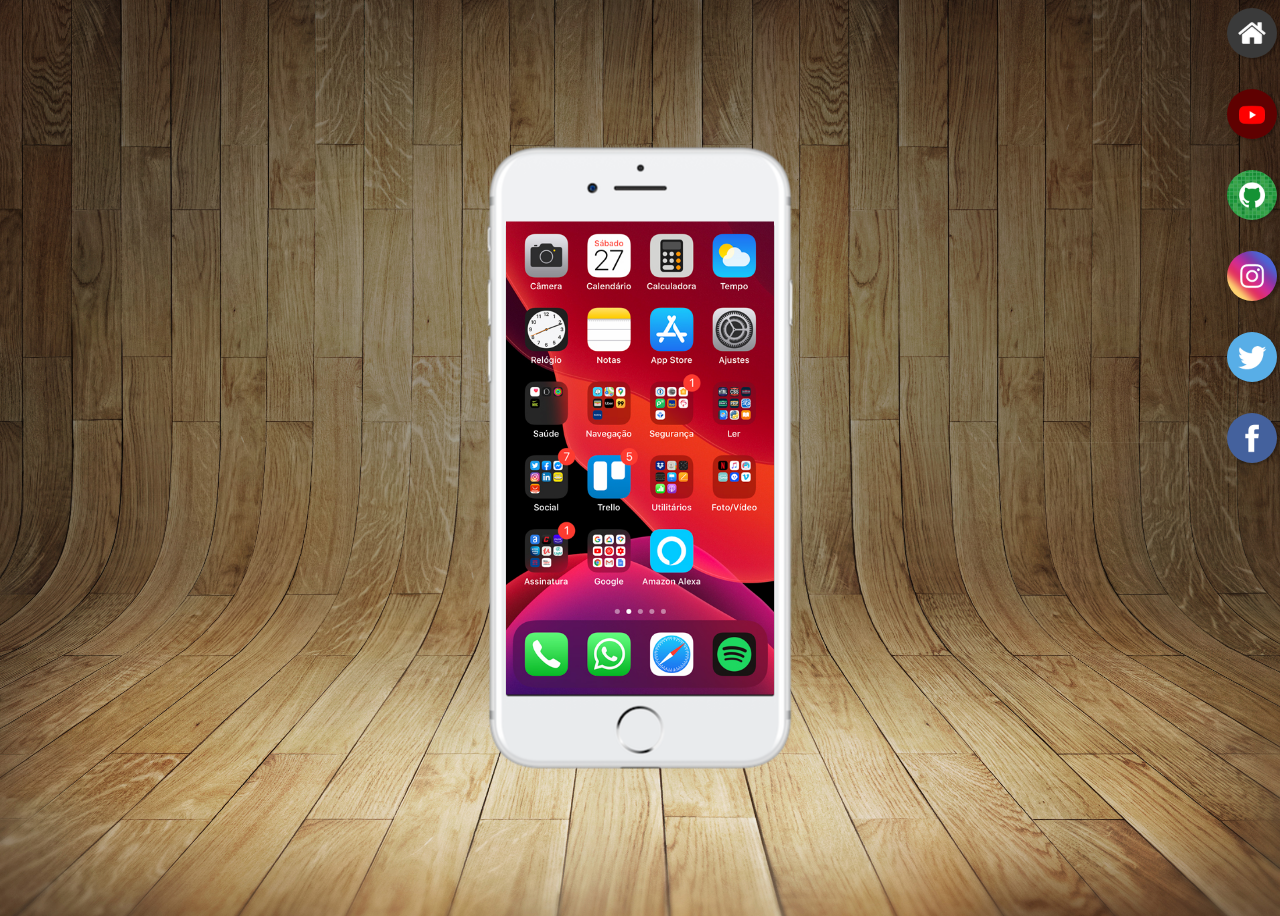
==== index.html @ 76bd3e07 "atualizei" ====
<!DOCTYPE html>
<html lang="pt-br">
<head>
  <meta charset="UTF-8">
  <meta name="viewport" content="width=device-width, initial-scale=1.0">
  <title>Projeto Redes Sociais</title>

  <style>
      body {
        position: relative;
        height: 100vh;
        background-image: url('imagens/fundo-madeira.jpg');
        background-position: right top;
        background-size: cover;
        background-repeat: no-repeat;

      }

      div > img {
        position: absolute;
        top: 50%;
        left: 50%;
        transform: translate(-50%, -50%);
        z-index: 1;
      }

      #image2 {
        position: absolute;
        top: 50%;
        left: 50%;
        transform: translate(-50%, -50%);
        z-index: 2;
        width: 268px;    
      }

      .imagem1 {
        position: absolute;
        top: 0%;
        right: 0%;
        transform: translate(10%, 0%);
        width: 50px;
        border-radius: 40px;
      }

      .imagem2 {
        position: absolute;
        top: 9%;
        right: 0%;
        transform: translate(10%, 0%);
        width: 50px;
        border-radius: 40px;
      }

      .imagem3 {
        position: absolute;
        top: 18%;
        right: 0%;
        transform: translate(10%, 0%);
        width: 50px;
        border-radius: 40px;
      }

      .imagem4 {
        position: absolute;
        top: 27%;
        right: 0%;
        transform: translate(10%, 0%);
        width: 50px;
        border-radius: 40px;
      }

      .imagem5 {
        position: absolute;
        top: 36%;
        right: 0%;
        transform: translate(10%, 0%);
        width: 50px;
        border-radius: 40px;
      }

      .imagem6 {
        position: absolute;
        top: 45%;
        right: 0%;
        transform: translate(10%, 0%);
        width: 50px;
        border-radius: 40px;
      }

      iframe {
        position: absolute;
        top: 50%;
        left: 50%;
        transform: translate(-50%, -50%);
        z-index: 3;
        width: 270px; 
        height: 475px;
        overflow-x: auto;
      }

      a img {
        box-shadow: 2px 2px 2px rgba(0, 0, 0, 0.219);
      }

      a img:hover {
        transform: scale(1, 1);
        transition: 1s;
        border: 1px solid white;
        
      }

      

  </style>
</head>
<body>
    <div>
        <img src="imagens/frame-iphone.png" alt="iPhone">
    </div>

    <div>
        <img id="image2" src="imagens/tela-home.jpg" alt="home">
    </div>
       <!-- iframe home -->
    <iframe frameborder="0" scrolling="yes" name="frame"></iframe>
       
    
    <a href="http://127.0.0.1:5501/Desafios/desafio%20rede%20social/index.html" targe="frame"><img class="imagem1" src="imagens/logo-home.jpg" alt=""></a>
       
       <a href="https://www.youtube.com/@GabrielaPereiradeOliveira-j2e" target="frame"><img class="imagem2" src="imagens/logo-youtube.jpg" alt=""></a>
       <a href="https://github.com/GabrielaOliveira27" target="frame"><img class="imagem3" src="imagens/logo-github.jpg" alt=""></a>
       <a href="https://www.instagram.com/" target="frame"><img class="imagem4" src="imagens/logo-instagram.jpg" alt=""></a>
       <a href="https://en.wikipedia.org/wiki/Twitter" target="frame"><img class="imagem5" src="imagens/logo-twitter.jpg" alt=""></a>
       
       <a href="https://www.facebook.com/gustavoguanabara/?locale=pt_BR" target="frame"><img class="imagem6" src="imagens/logo-facebook.jpg" alt=""></a>
</body>
</html>
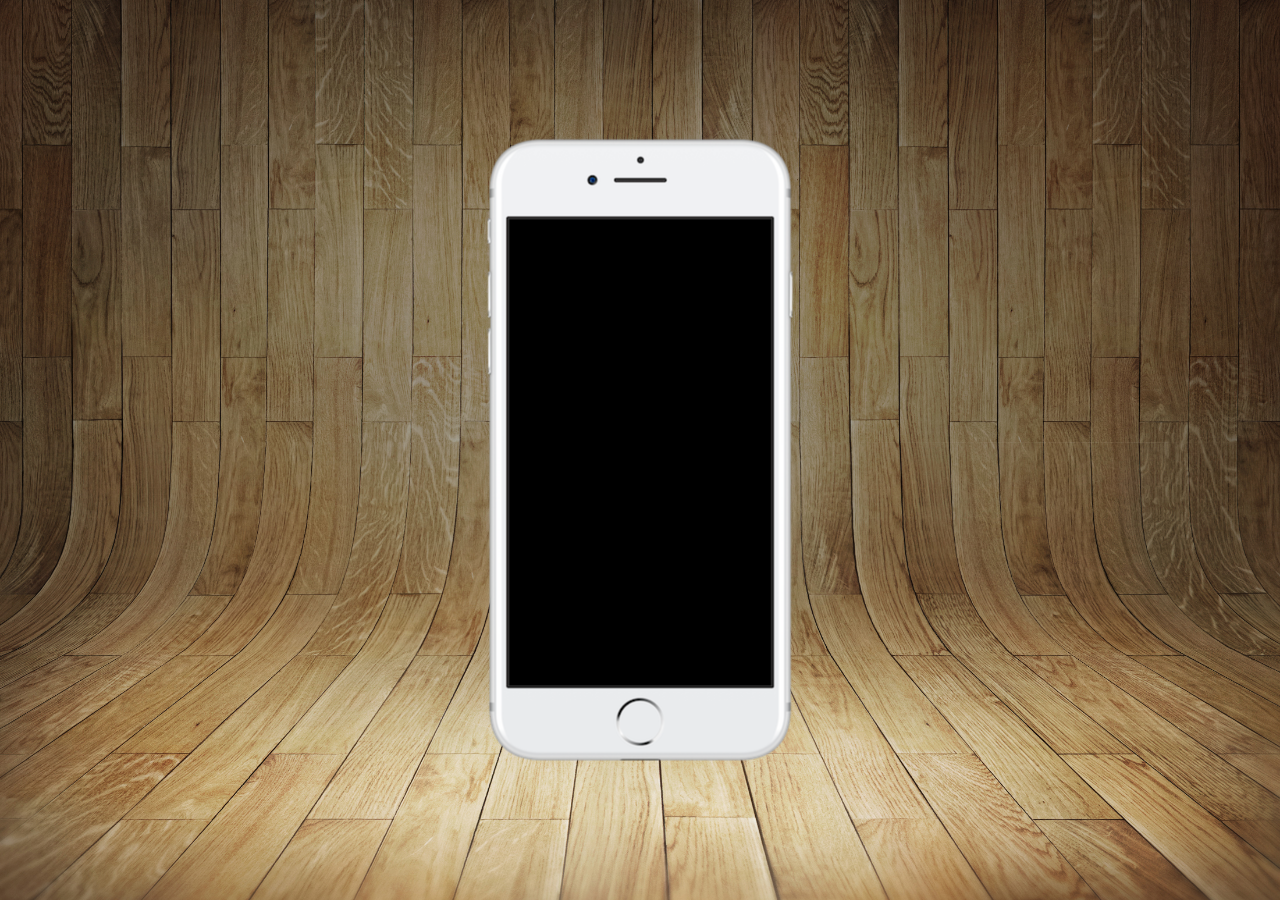
==== commit 5750d956: "projeto redes sociais" ====
--- a/index.html
+++ b/index.html
@@ -3,135 +3,18 @@
 <head>
   <meta charset="UTF-8">
   <meta name="viewport" content="width=device-width, initial-scale=1.0">
-  <title>Projeto Redes Sociais</title>
+  <title>Projeto rede sociais</title>
 
-  <style>
-      body {
-        position: relative;
-        height: 100vh;
-        background-image: url('imagens/fundo-madeira.jpg');
-        background-position: right top;
-        background-size: cover;
-        background-repeat: no-repeat;
-
-      }
-
-      div > img {
-        position: absolute;
-        top: 50%;
-        left: 50%;
-        transform: translate(-50%, -50%);
-        z-index: 1;
-      }
-
-      #image2 {
-        position: absolute;
-        top: 50%;
-        left: 50%;
-        transform: translate(-50%, -50%);
-        z-index: 2;
-        width: 268px;    
-      }
-
-      .imagem1 {
-        position: absolute;
-        top: 0%;
-        right: 0%;
-        transform: translate(10%, 0%);
-        width: 50px;
-        border-radius: 40px;
-      }
-
-      .imagem2 {
-        position: absolute;
-        top: 9%;
-        right: 0%;
-        transform: translate(10%, 0%);
-        width: 50px;
-        border-radius: 40px;
-      }
-
-      .imagem3 {
-        position: absolute;
-        top: 18%;
-        right: 0%;
-        transform: translate(10%, 0%);
-        width: 50px;
-        border-radius: 40px;
-      }
-
-      .imagem4 {
-        position: absolute;
-        top: 27%;
-        right: 0%;
-        transform: translate(10%, 0%);
-        width: 50px;
-        border-radius: 40px;
-      }
-
-      .imagem5 {
-        position: absolute;
-        top: 36%;
-        right: 0%;
-        transform: translate(10%, 0%);
-        width: 50px;
-        border-radius: 40px;
-      }
-
-      .imagem6 {
-        position: absolute;
-        top: 45%;
-        right: 0%;
-        transform: translate(10%, 0%);
-        width: 50px;
-        border-radius: 40px;
-      }
-
-      iframe {
-        position: absolute;
-        top: 50%;
-        left: 50%;
-        transform: translate(-50%, -50%);
-        z-index: 3;
-        width: 270px; 
-        height: 475px;
-        overflow-x: auto;
-      }
-
-      a img {
-        box-shadow: 2px 2px 2px rgba(0, 0, 0, 0.219);
-      }
-
-      a img:hover {
-        transform: scale(1, 1);
-        transition: 1s;
-        border: 1px solid white;
-        
-      }
-
-      
-
-  </style>
+  <link rel="stylesheet" href="estilo/style.css">
 </head>
 <body>
-    <div>
-        <img src="imagens/frame-iphone.png" alt="iPhone">
-    </div>
+    <main>
+        <section id="telefone">
 
-    <div>
-        <img id="image2" src="imagens/tela-home.jpg" alt="home">
-    </div>
-       <!-- iframe home -->
-    <iframe frameborder="0" scrolling="yes" name="frame"></iframe>
-       
-    
-    <a href="http://127.0.0.1:5501/Desafios/desafio%20rede%20social/index.html" targe="frame"><img class="imagem1" src="imagens/logo-home.jpg" alt=""></a>
-       
-       <a href="https://www.youtube.com/@GabrielaPereiradeOliveira-j2e" target="frame"><img class="imagem2" src="imagens/logo-youtube.jpg" alt=""></a>
-       <a href="https://github.com/GabrielaOliveira27" target="frame"><img class="imagem3" src="imagens/logo-github.jpg" alt=""></a>
-       <a href="https://www.instagram.com/" target="frame"><img class="imagem4" src="imagens/logo-instagram.jpg" alt=""></a>
-       <a href="https://en.wikipedia.org/wiki/Twitter" target="frame"><img class="imagem5" src="imagens/logo-twitter.jpg" alt=""></a>
-       
-       <a href="https://www.facebook.com/gustavoguanabara/?locale=pt_BR" target="frame"><img class="imagem6" src="imagens/logo-facebook.jpg" alt=""></a>
+        </section>
+        <section id="redes-sociais">
+
+        </section>
+    </main>
 </body>
 </html>
--- a/estilo/style.css
+++ b/estilo/style.css
@@ -0,0 +1,34 @@
+@charset "UTF-8";
+
+* {
+  margin: 0px;
+  padding: 0px;
+  box-sizing: border-box;
+  font-family: Arial, Helvetica, sans-serif;
+}
+
+html, body {
+  height: 100vh;
+  width: 100vw;
+  background-color: black;
+}
+
+body {
+  background: url('../imagens/fundo-madeira.jpg') top center/ cover;
+  background-attachment: fixed;
+}
+
+main {
+  position: relative;
+  height: 100vh;
+}
+
+section#telefone {
+  position: absolute;
+  top: 50%;
+  left: 50%;
+  transform: translate(-50%, -50%);
+  height: 627px;
+  width: 311px;
+  background: url('../imagens/frame-iphone.png') no-repeat;
+}
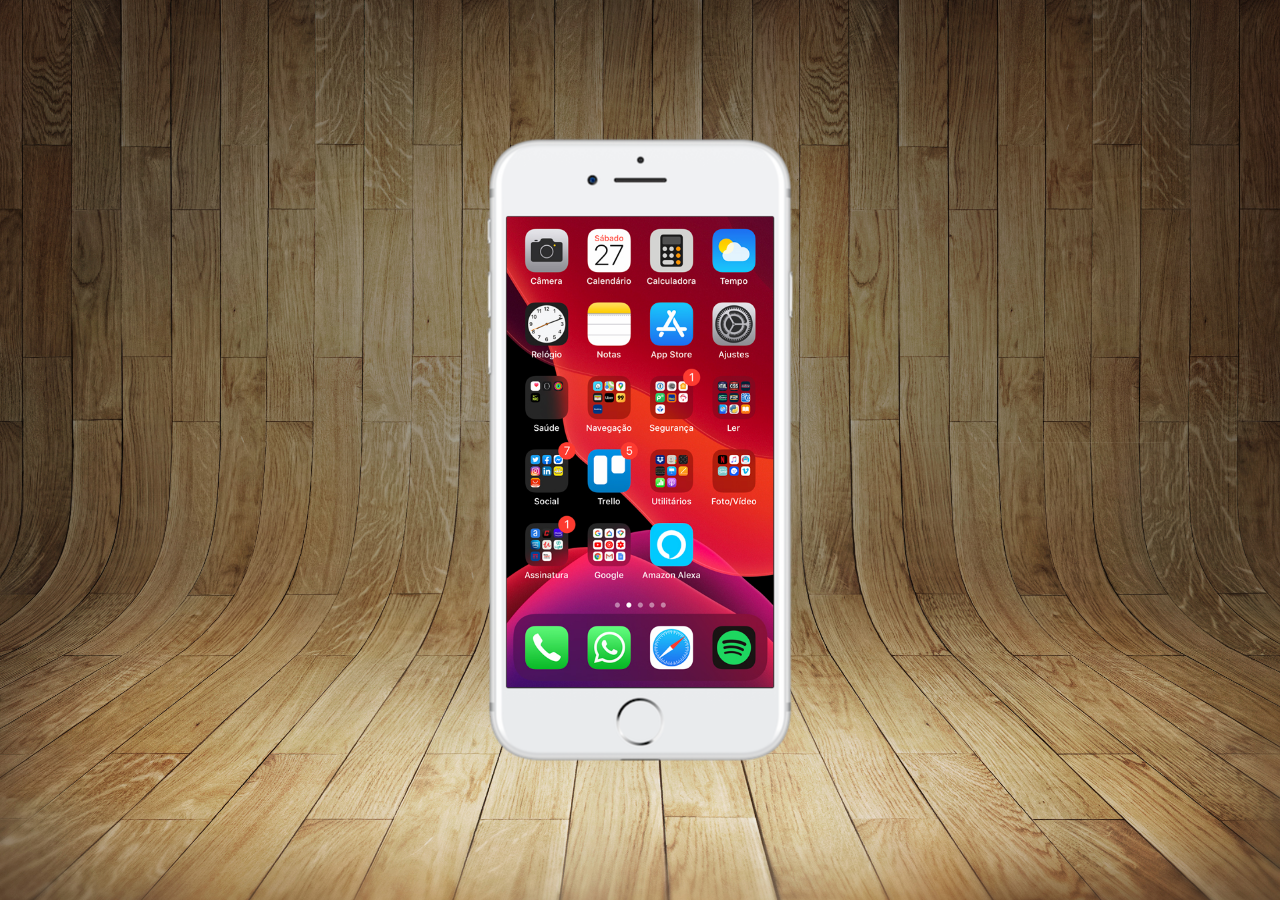
==== commit 68eca0bd: "criei a tela home" ====
--- a/index.html
+++ b/index.html
@@ -10,7 +10,7 @@
 <body>
     <main>
         <section id="telefone">
-
+            <iframe src="home.html" name="tela" id="tela" frameborder="0"></iframe>
         </section>
         <section id="redes-sociais">
 
--- a/estilo/style.css
+++ b/estilo/style.css
@@ -31,4 +31,12 @@
   height: 627px;
   width: 311px;
   background: url('../imagens/frame-iphone.png') no-repeat;
+}
+
+iframe#tela {
+  position: relative;
+  top: 80px;
+  left: 22px;
+  width: 267px;
+  height: 471px;
 }
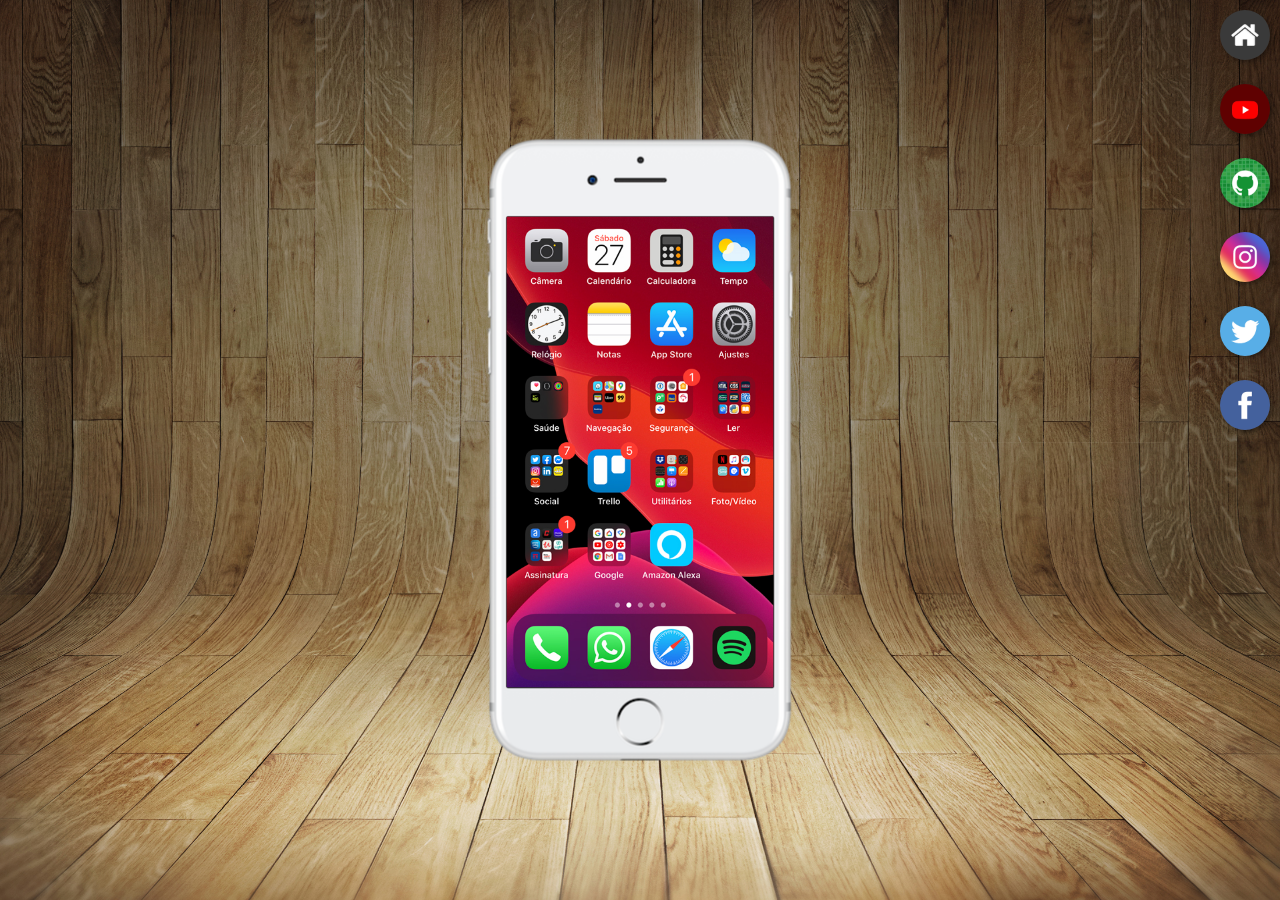
==== commit efdf168f: "atualizei" ====
--- a/index.html
+++ b/index.html
@@ -10,10 +10,17 @@
 <body>
     <main>
         <section id="telefone">
-            <iframe src="home.html" name="tela" id="tela" frameborder="0"></iframe>
+            <iframe src="home.html" name="tela" id="tela" frameborder="0">
+              Seu navegador não é compatível com isso.
+            </iframe>
         </section>
         <section id="redes-sociais">
-
+            <a href="home.html" target="tela"><img src="imagens/logo-home.jpg" alt="home"></a> <br>
+            <a href="youtube.html" target="tela"><img src="imagens/logo-youtube.jpg" alt="Youtube"></a> <br>
+            <a href="github.html" target="tela"><img src="imagens/logo-github.jpg" alt="Github"></a> <br>
+            <a href="instagram.html" target="tela"><img src="imagens/logo-instagram.jpg" alt="Instagram"></a> <br>
+            <a href="#" target="tela"><img src="imagens/logo-twitter.jpg" alt="Twitter"></a> <br>
+            <a href="facebook.html" target="tela"><img src="imagens/logo-facebook.jpg" alt="Facebook"></a> <br>
         </section>
     </main>
 </body>
--- a/estilo/style.css
+++ b/estilo/style.css
@@ -39,4 +39,29 @@
   left: 22px;
   width: 267px;
   height: 471px;
-}+}
+
+section#redes-sociais {
+  text-align: right;
+}
+
+section#redes-sociais img {
+  width: 50px;
+  margin: 10px;
+  border-radius: 50%;
+  box-shadow: 2px 2px 5px rgba(0, 0, 0, 0.400);
+}
+
+section#redes-sociais img:hover {
+  border: 2px solid rgba(255, 255, 255, 0.637);
+  transform: translate(-3px, -3px);
+  box-shadow: 5px 5px 10px rgba(0, 0, 0, 0.623);
+  transition: transform .4s, border .5s;
+  
+}
+
+section#redes-sociais img:active {
+  transform: scale(95%);
+}
+
+
